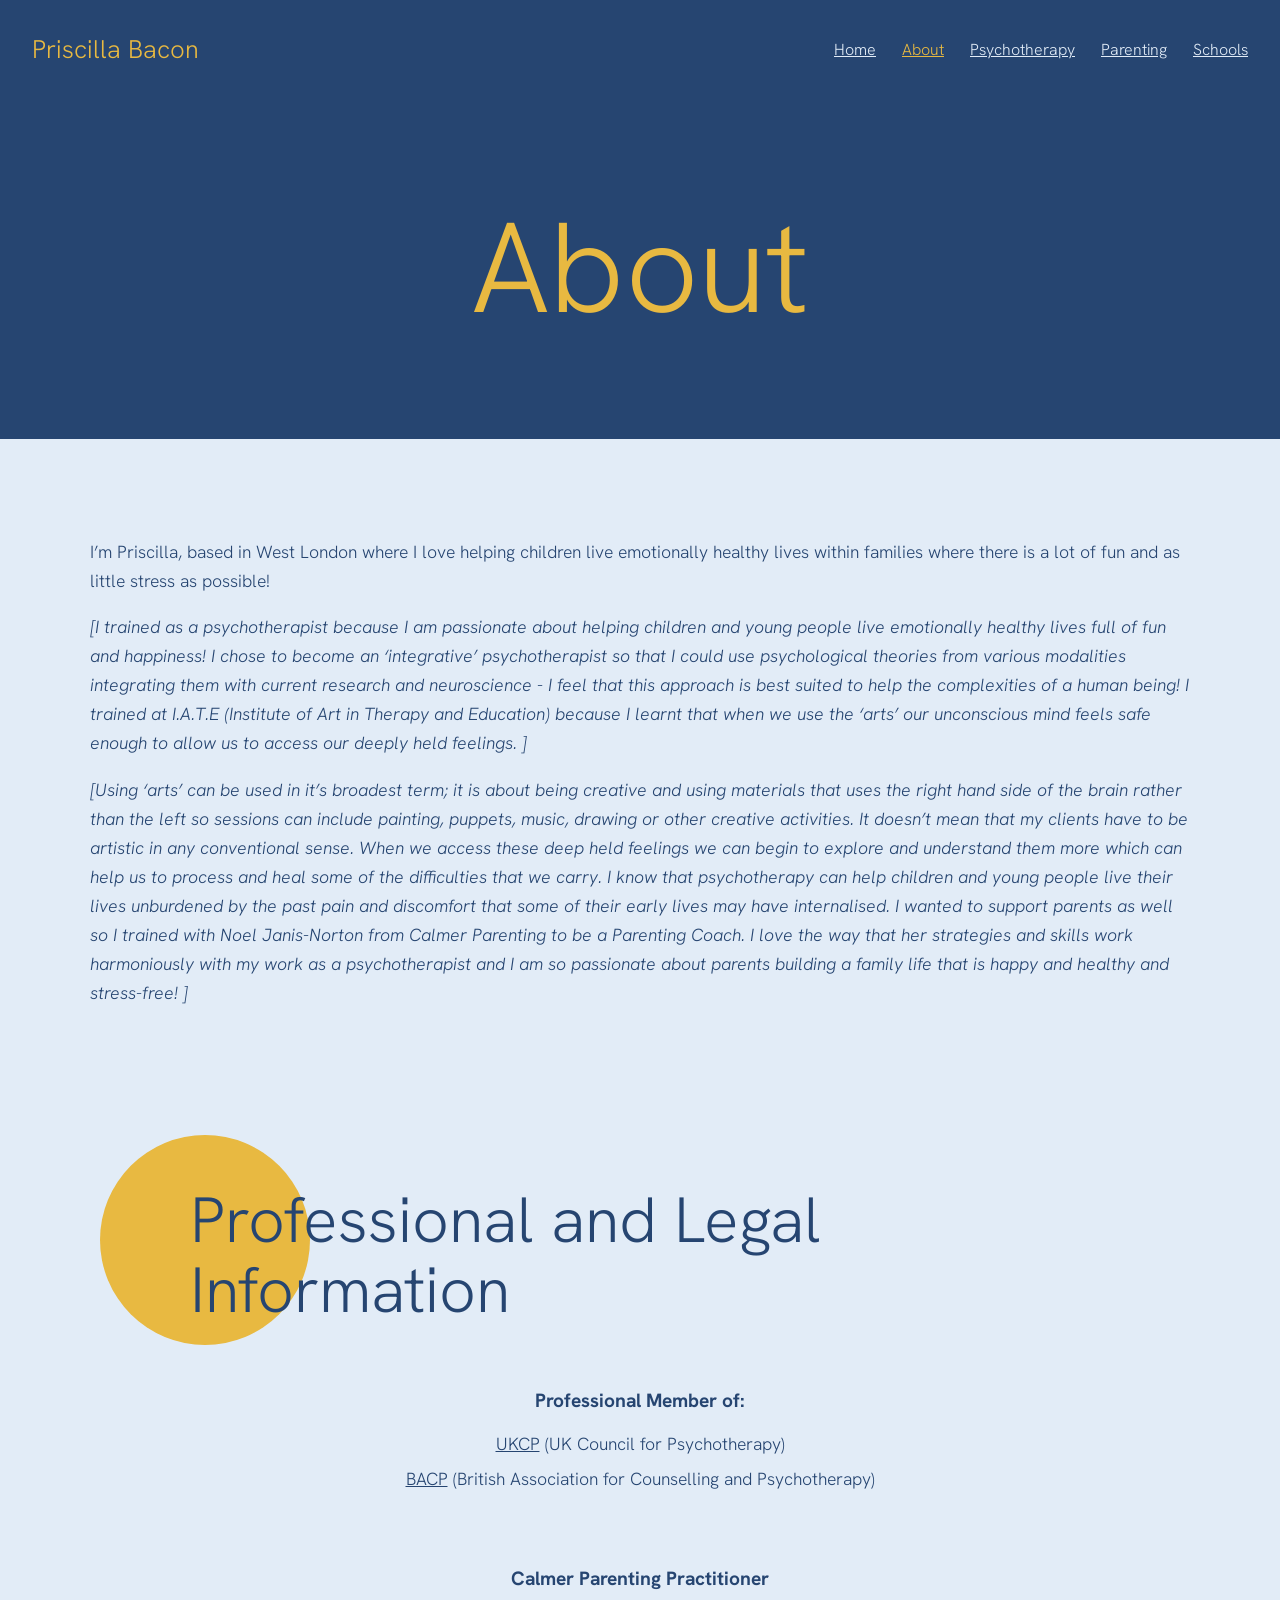
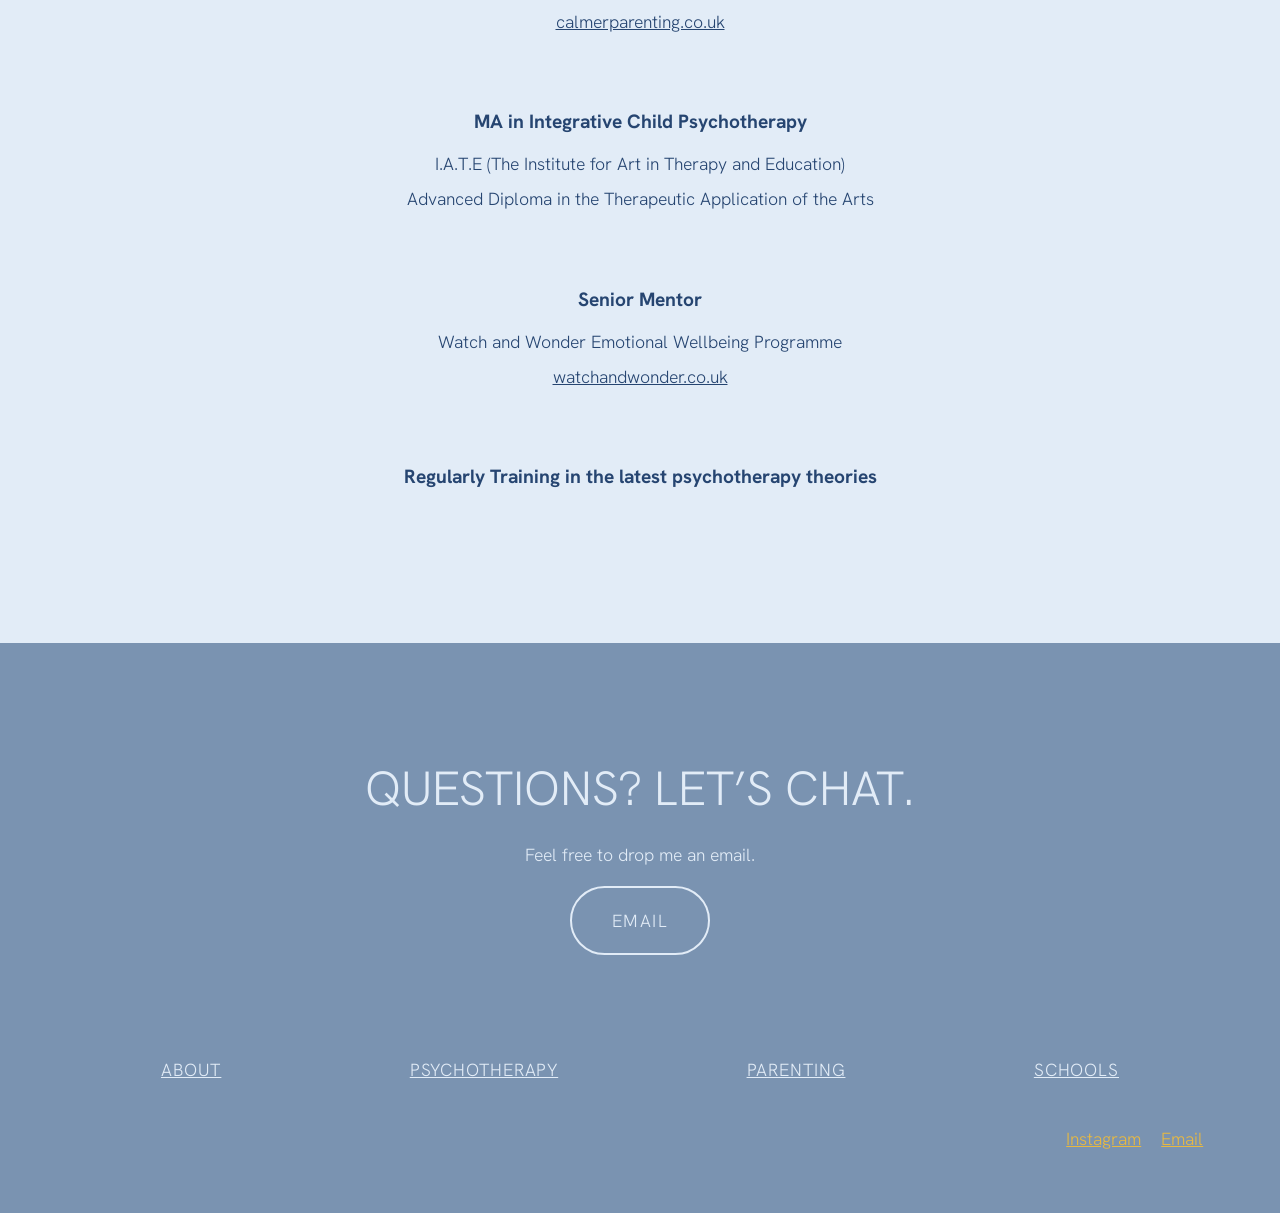
==== about.html @ d5ec3da2 "Add files via upload" ====
<!DOCTYPE html>
<html lang="en-GB">
<head>
<meta charset="utf-8">
<meta name="viewport" content="width=device-width, initial-scale=1">
<title>About | Priscilla Bacon</title>
<meta name="description" content="Parenting Coach and Child Psychotherapist, working in London and Online">
<link rel="preconnect" href="https://fonts.googleapis.com">
<link href="https://fonts.googleapis.com/css2?family=Hanken+Grotesk:wght@300;400;700&display=swap" rel="stylesheet">
<link rel="stylesheet" href="style.css">
</head>
<body>
<header><a class="logo" href="index.html">Priscilla Bacon</a><nav><a href="index.html">Home</a><a class="active" href="about.html">About</a><a href="psychotherapy.html">Psychotherapy</a><a href="parenting.html">Parenting</a><a href="schools.html">Schools</a></nav></header>
<main>
<div class="page-title"><h1>About</h1></div>
<section class="band"><div class="inner">
<p>I&rsquo;m Priscilla, based in West London where I love helping children live emotionally healthy lives within families where there is a lot of fun and as little stress as possible!</p>
<p><em>[I trained as a psychotherapist because I am passionate about helping children and young people live emotionally healthy lives full of fun and happiness!  
I chose to become an ‘integrative’ psychotherapist so that I could use psychological theories from various modalities integrating them with current research and neuroscience - I feel that this approach is best suited to help the complexities of a human being!
I trained at I.A.T.E (Institute of Art in Therapy and Education) because I learnt that when we use the ‘arts’ our unconscious mind feels safe enough to allow us to access our deeply held feelings. ]</em></p>
 <p><em>[Using ‘arts’ can be used in it’s broadest term; it is about being creative and using materials that uses the right hand side of the brain rather than the left so sessions can include painting, puppets, music, drawing or other creative activities.
It doesn’t mean that my clients have to be artistic in any conventional sense.
When we access these deep held feelings we can begin to explore and understand them more which can help us to process and heal some of the difficulties that we carry.
I know that psychotherapy can help children and young people live their lives unburdened by the past pain and discomfort that some of their early lives may have internalised.
I wanted to support parents as well so I trained with Noel Janis-Norton from Calmer Parenting to be a Parenting Coach.   I love the way that her strategies and skills work harmoniously with my work as a psychotherapist and I am so passionate about parents building a family life that is happy and healthy and stress-free! ]</em></p>
</div></section>
<section class="band"><div class="about-head"><h2>Professional and Legal Information</h2></div>
<div class="cred"><h4>Professional Member of:</h4><p><a href="https://www.ukcp.org.uk">UKCP</a> (UK Council for Psychotherapy)</p><p><a href="https://www.bacp.co.uk">BACP</a> (British Association for Counselling and Psychotherapy)</p></div>
<div class="cred"><h4>Calmer Parenting Practitioner</h4><p><a href="https://www.calmerparenting.co.uk">calmerparenting.co.uk</a></p></div>
<div class="cred"><h4>MA in Integrative Child Psychotherapy</h4><p>I.A.T.E (The Institute for Art in Therapy and Education)</p><p>Advanced Diploma in the Therapeutic Application of the Arts</p></div>
<div class="cred"><h4>Senior Mentor</h4><p>Watch and Wonder Emotional Wellbeing Programme</p><p><a href="https://www.watchandwonder.co.uk">watchandwonder.co.uk</a></p></div>
<div class="cred"><h4>Regularly Training in the latest psychotherapy theories</h4></div>
</section>
</main>
<section class="cta">
<h2>Questions? Let&rsquo;s chat.</h2>
<p>Feel free to drop me an email.</p>
<a class="btn" href="mailto:priscilla@priscillabacon.com">Email</a>
<div class="foot-links"><a href="about.html">About</a><a href="psychotherapy.html">Psychotherapy</a><a href="parenting.html">Parenting</a><a href="schools.html">Schools</a></div>
<div class="social"><a href="https://www.instagram.com/passionate_about_parenting/">Instagram</a><a href="mailto:priscilla@priscillabacon.com">Email</a></div>
</section>
<script src="script.js"></script>
</body>
</html>
---- style.css ----
:root{--navy:#264571;--gold:#E8B941;--pale:#E2ECF7;--slate:#7A93B1;--ink:#0F1A2B}
*{box-sizing:border-box}
html{scroll-behavior:smooth}
body{margin:0;font-family:"Hanken Grotesk","DM Sans","Helvetica Neue",Arial,sans-serif;font-weight:300;color:var(--navy);background:var(--pale);line-height:1.65;font-size:1.1rem}
h1,h2,h3{font-weight:300;line-height:1.1;color:var(--gold);margin:0 0 .5em}
h1{font-size:clamp(3rem,10vw,8rem)}
h2{font-size:clamp(2rem,5vw,4rem)}
h3{font-size:1.6rem}
a{color:var(--navy)}
img{max-width:100%;display:block}
header{display:flex;justify-content:space-between;align-items:center;flex-wrap:wrap;gap:12px;padding:28px 32px;background:var(--navy)}
.logo{font-size:1.6rem;text-decoration:none;color:var(--gold)}
nav a{margin-left:26px;color:var(--pale);font-size:1rem}
nav a.active,nav a:hover{color:var(--gold)}
.band{padding:80px 6vw}
.navy{background:var(--navy);color:var(--pale)}
.slate{background:var(--slate);color:var(--pale)}
.navy a{color:var(--pale)}
.inner{max-width:1100px;margin:0 auto}
.page-title{background:var(--navy);text-align:center;padding:100px 6vw}
.page-title h1{margin:0}
.hero{display:grid;grid-template-columns:1fr 1fr;gap:48px;align-items:center}
.hero p{font-size:1.4rem}
.tags{list-style:none;padding:0;display:flex;gap:22px;flex-wrap:wrap;letter-spacing:.12em;color:var(--gold)}
.btn{display:inline-block;padding:18px 40px;border:2px solid currentColor;border-radius:60px;text-decoration:none;letter-spacing:.08em;text-transform:uppercase}
.btn:hover{background:var(--gold);color:var(--navy);border-color:var(--gold)}
.cards{display:grid;grid-template-columns:repeat(auto-fit,minmax(240px,1fr));gap:24px}
.card{background:var(--pale);padding:36px;color:var(--navy)}
.card h3{color:var(--gold)}
.feature{display:grid;grid-template-columns:1fr 1fr;gap:0;align-items:start;max-width:1100px;margin:0 auto 60px}
.feature .box{background:var(--pale);padding:48px;color:var(--navy);position:relative;z-index:1}
.feature.rev .box{order:2}
.feature img{width:100%}
.feature ul{padding-left:1.2em}
.topics{display:flex;flex-wrap:wrap;gap:12px;padding:0;list-style:none}
.topics li{border:1px solid var(--navy);border-radius:30px;padding:6px 18px;font-size:.95rem}
.ticker{overflow:hidden;white-space:nowrap;color:var(--gold);font-size:1.8rem;padding:30px 0;background:var(--slate)}
.ticker span{display:inline-block;padding-left:100%;animation:tick 25s linear infinite}
@keyframes tick{to{transform:translateX(-100%)}}
.carousel{position:relative;max-width:1100px;margin:0 auto;padding:0 90px;min-height:420px;display:flex;align-items:center}
.slide{display:none;text-align:center;color:var(--gold);width:100%}
.slide.on{display:block}
.slide p{font-size:1.5rem;margin:0 0 30px}
.slide cite{font-style:normal;font-size:1rem}
.arrow{position:absolute;top:50%;transform:translateY(-50%);width:62px;height:62px;border-radius:50%;border:0;background:var(--ink);color:#fff;font-size:1.6rem;cursor:pointer}
.arrow.prev{left:0}.arrow.next{right:0}
.about-head{position:relative;max-width:900px;margin:0 auto 60px}
.about-head:before{content:"";position:absolute;left:-90px;top:-50px;width:210px;height:210px;border-radius:50%;background:var(--gold)}
.about-head h2{position:relative;color:var(--navy);margin:0}
.cred{text-align:center;margin:0 auto 70px;max-width:800px}
.cred h4{font-size:1.2rem;font-weight:700;margin:0 0 12px}
.cred p{margin:6px 0}
.cta{text-align:center;background:var(--slate);color:var(--pale);padding:120px 6vw 60px}
.cta h2{color:var(--pale);font-size:clamp(1.8rem,4vw,3rem);text-transform:uppercase}
.cta .btn{color:var(--pale)}
.foot-links{display:flex;justify-content:space-around;flex-wrap:wrap;gap:20px;margin-top:100px}
.foot-links a{color:var(--pale);text-transform:uppercase;letter-spacing:.05em}
.social{text-align:right;margin-top:40px}
.social a{color:var(--gold);margin-left:20px}
@media(max-width:800px){.hero,.feature{grid-template-columns:1fr}.feature.rev .box{order:0}.carousel{padding:0 10px 90px}.arrow{top:auto;bottom:0;transform:none}.arrow.prev{left:calc(50% - 75px)}.arrow.next{right:calc(50% - 75px)}.about-head:before{left:-20px;width:140px;height:140px}}
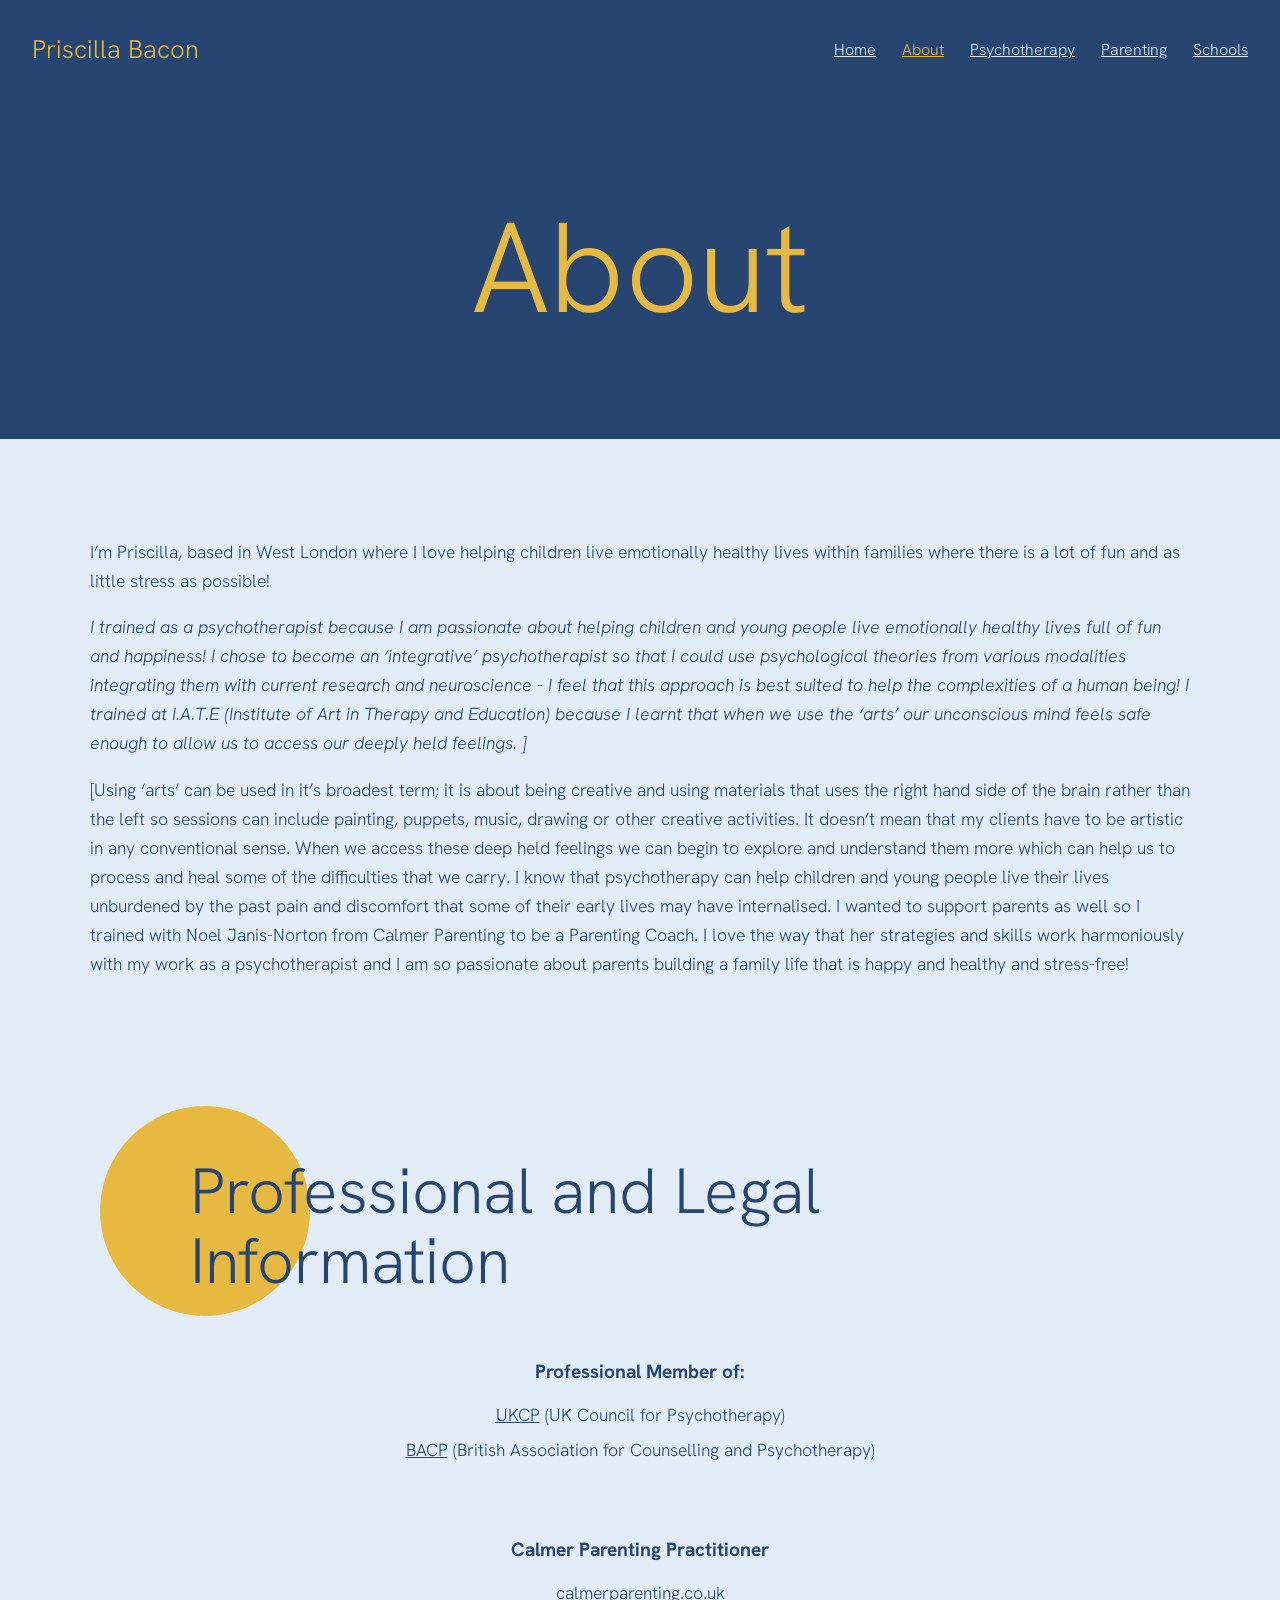
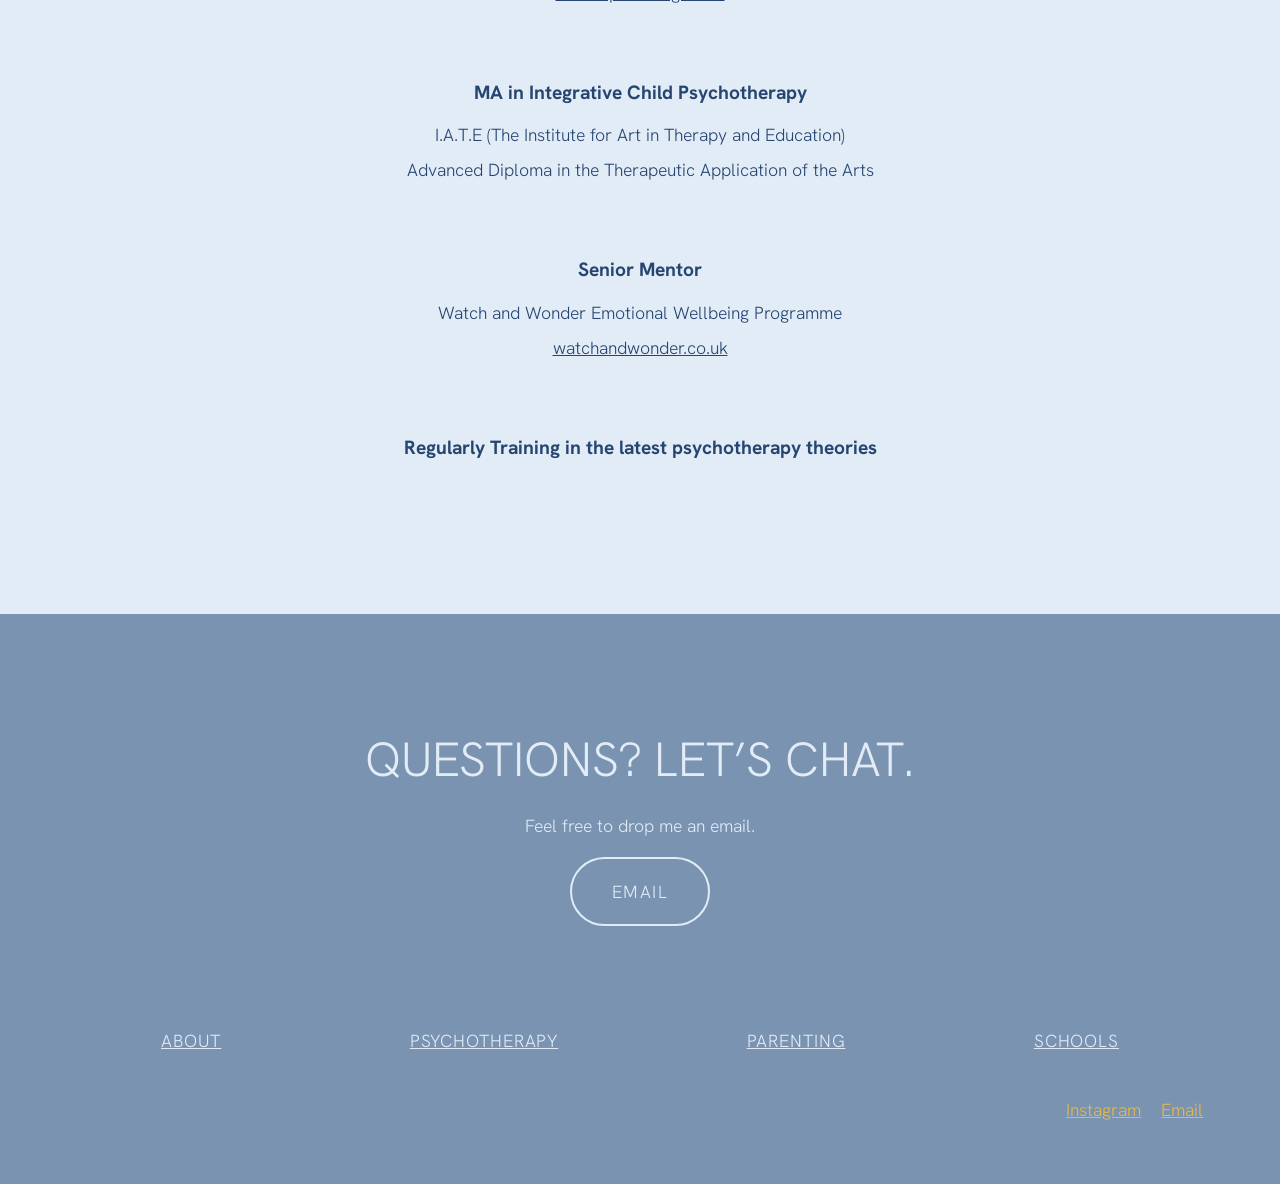
==== commit 4b3a447b: "Update about.html" ====
--- a/about.html
+++ b/about.html
@@ -15,14 +15,14 @@
 <div class="page-title"><h1>About</h1></div>
 <section class="band"><div class="inner">
 <p>I&rsquo;m Priscilla, based in West London where I love helping children live emotionally healthy lives within families where there is a lot of fun and as little stress as possible!</p>
-<p><em>[I trained as a psychotherapist because I am passionate about helping children and young people live emotionally healthy lives full of fun and happiness!  
+<p><em>I trained as a psychotherapist because I am passionate about helping children and young people live emotionally healthy lives full of fun and happiness!  
 I chose to become an ‘integrative’ psychotherapist so that I could use psychological theories from various modalities integrating them with current research and neuroscience - I feel that this approach is best suited to help the complexities of a human being!
 I trained at I.A.T.E (Institute of Art in Therapy and Education) because I learnt that when we use the ‘arts’ our unconscious mind feels safe enough to allow us to access our deeply held feelings. ]</em></p>
- <p><em>[Using ‘arts’ can be used in it’s broadest term; it is about being creative and using materials that uses the right hand side of the brain rather than the left so sessions can include painting, puppets, music, drawing or other creative activities.
+ <p>[Using ‘arts’ can be used in it’s broadest term; it is about being creative and using materials that uses the right hand side of the brain rather than the left so sessions can include painting, puppets, music, drawing or other creative activities.
 It doesn’t mean that my clients have to be artistic in any conventional sense.
 When we access these deep held feelings we can begin to explore and understand them more which can help us to process and heal some of the difficulties that we carry.
 I know that psychotherapy can help children and young people live their lives unburdened by the past pain and discomfort that some of their early lives may have internalised.
-I wanted to support parents as well so I trained with Noel Janis-Norton from Calmer Parenting to be a Parenting Coach.   I love the way that her strategies and skills work harmoniously with my work as a psychotherapist and I am so passionate about parents building a family life that is happy and healthy and stress-free! ]</em></p>
+I wanted to support parents as well so I trained with Noel Janis-Norton from Calmer Parenting to be a Parenting Coach.   I love the way that her strategies and skills work harmoniously with my work as a psychotherapist and I am so passionate about parents building a family life that is happy and healthy and stress-free! </p>
 </div></section>
 <section class="band"><div class="about-head"><h2>Professional and Legal Information</h2></div>
 <div class="cred"><h4>Professional Member of:</h4><p><a href="https://www.ukcp.org.uk">UKCP</a> (UK Council for Psychotherapy)</p><p><a href="https://www.bacp.co.uk">BACP</a> (British Association for Counselling and Psychotherapy)</p></div>
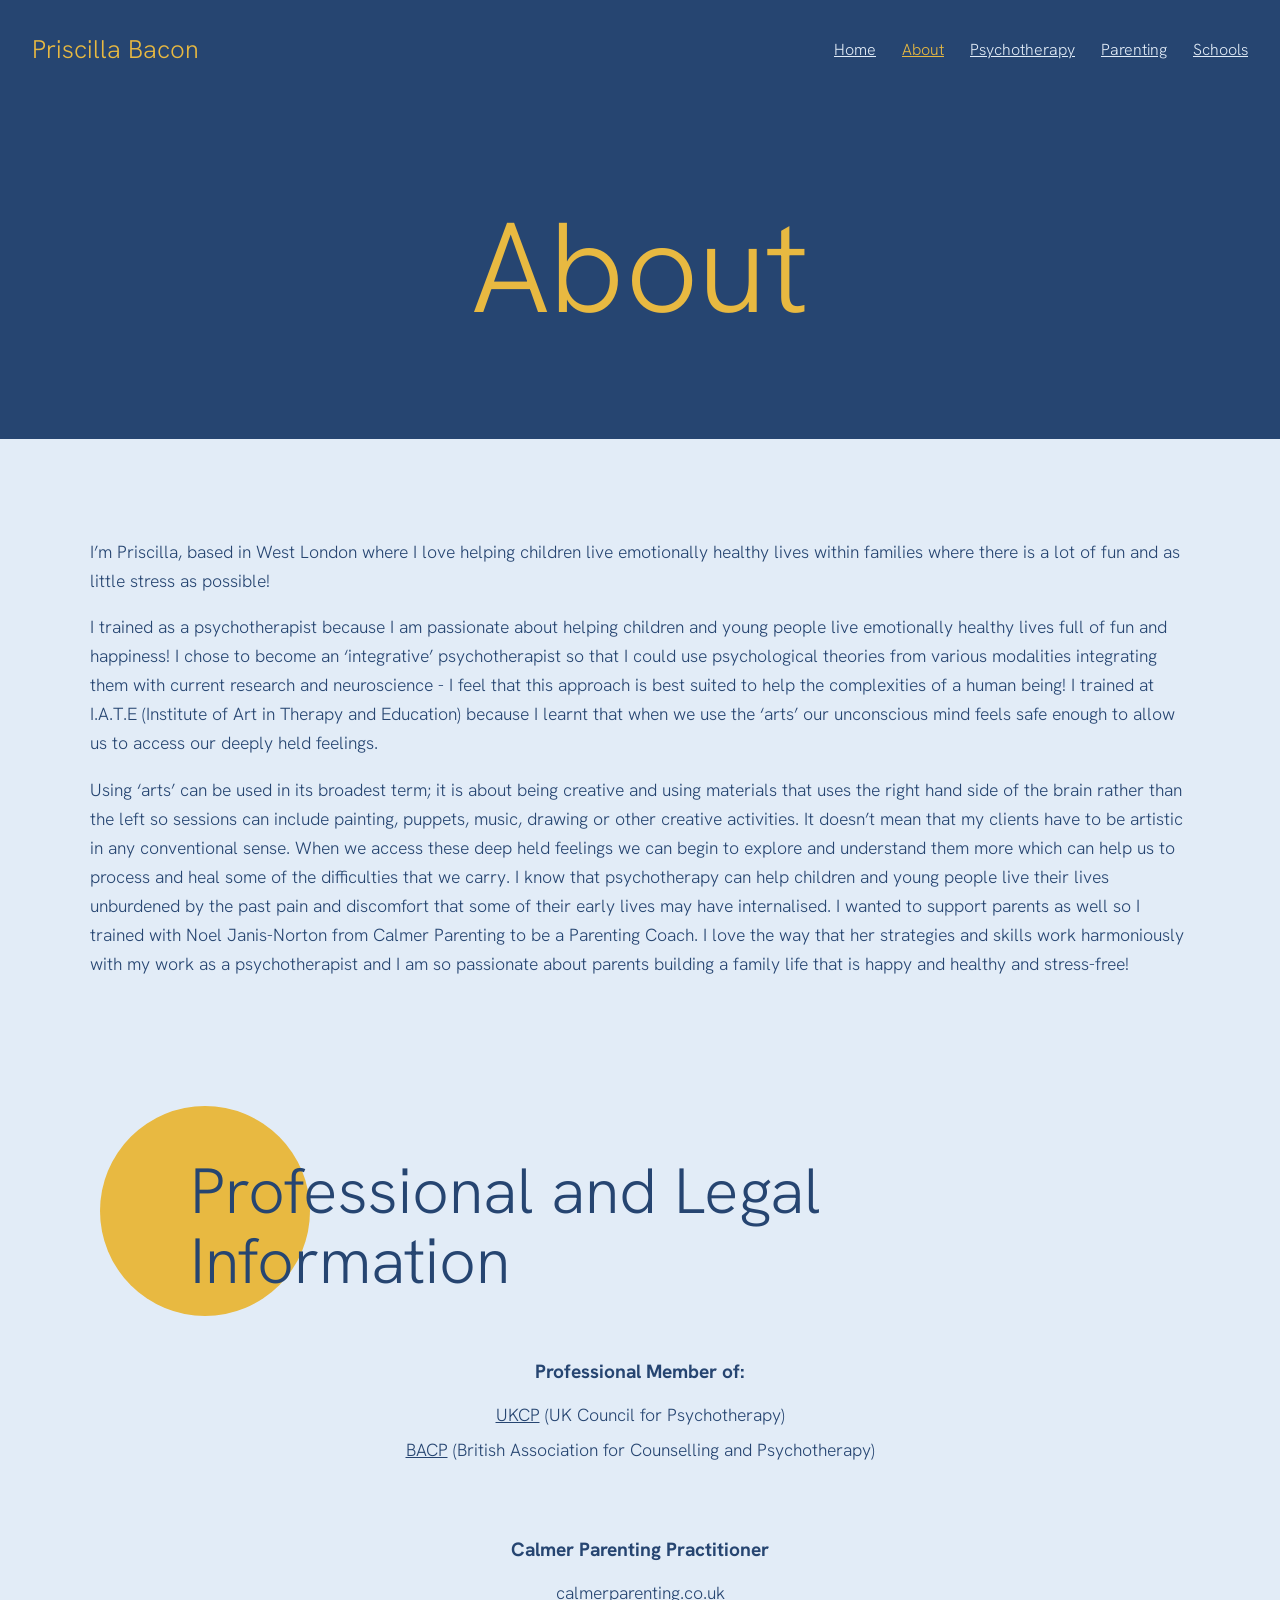
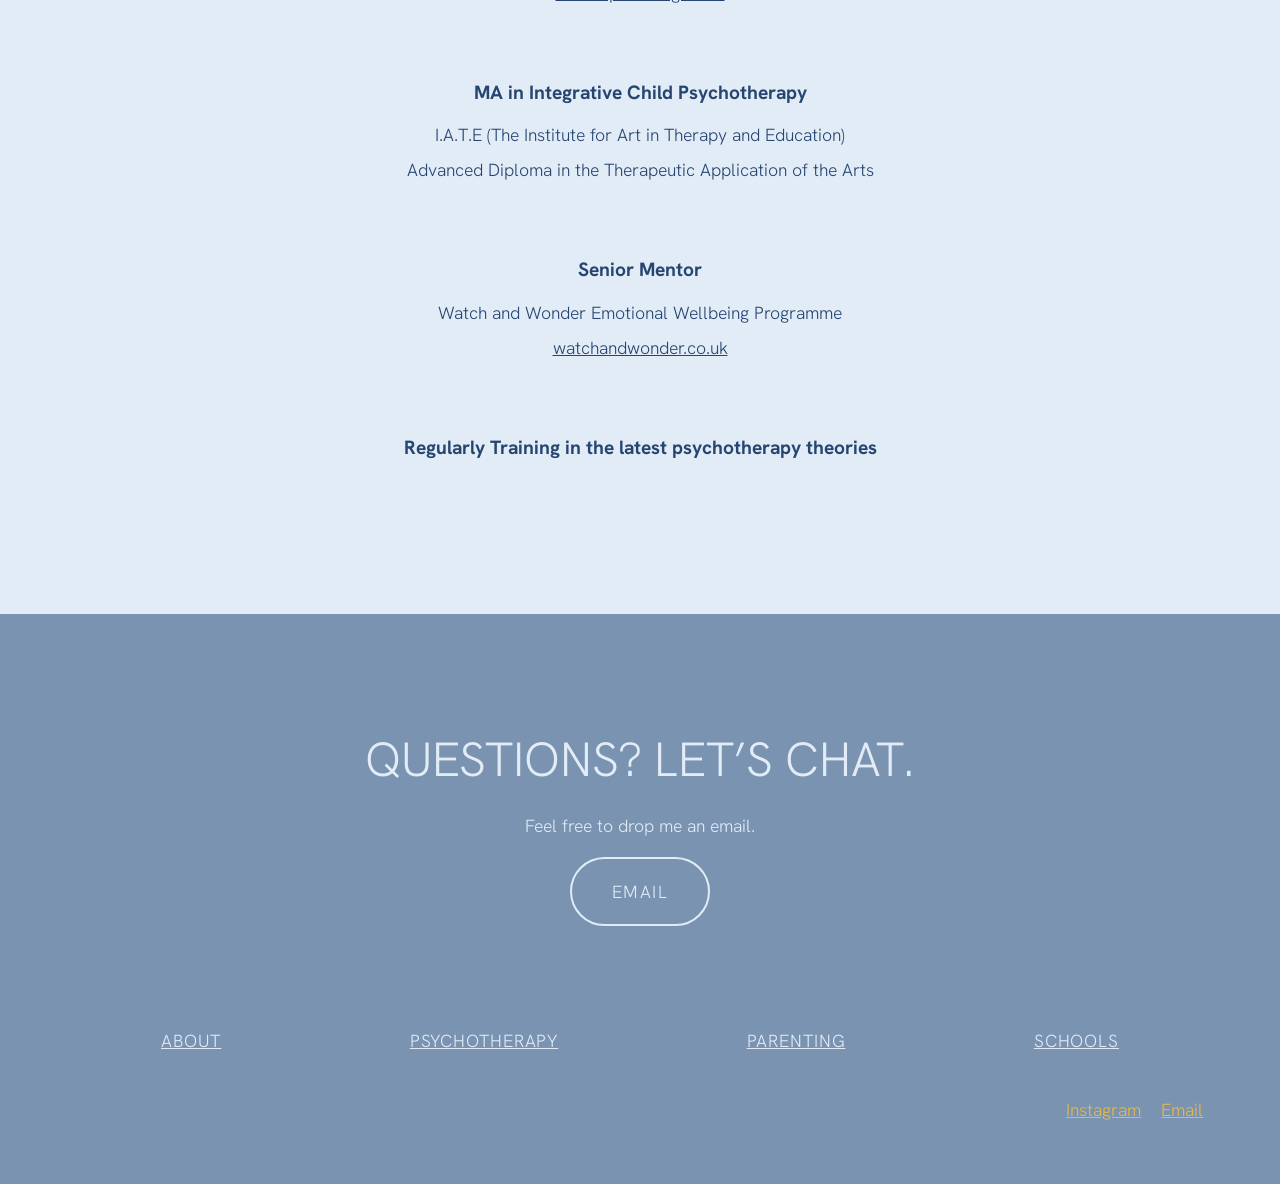
==== commit 4bd2df3f: "Add files via upload" ====
--- a/about.html
+++ b/about.html
@@ -7,6 +7,8 @@
 <meta name="description" content="Parenting Coach and Child Psychotherapist, working in London and Online">
 <link rel="preconnect" href="https://fonts.googleapis.com">
 <link href="https://fonts.googleapis.com/css2?family=Hanken+Grotesk:wght@300;400;700&display=swap" rel="stylesheet">
+<link rel="icon" type="image/png" href="favicondarkpriscilla.png" media="(prefers-color-scheme: light)">
+<link rel="icon" type="image/png" href="faviconlightpriscilla.png" media="(prefers-color-scheme: dark)">
 <link rel="stylesheet" href="style.css">
 </head>
 <body>
@@ -15,14 +17,14 @@
 <div class="page-title"><h1>About</h1></div>
 <section class="band"><div class="inner">
 <p>I&rsquo;m Priscilla, based in West London where I love helping children live emotionally healthy lives within families where there is a lot of fun and as little stress as possible!</p>
-<p><em>I trained as a psychotherapist because I am passionate about helping children and young people live emotionally healthy lives full of fun and happiness!  
+<p>I trained as a psychotherapist because I am passionate about helping children and young people live emotionally healthy lives full of fun and happiness!  
 I chose to become an ‘integrative’ psychotherapist so that I could use psychological theories from various modalities integrating them with current research and neuroscience - I feel that this approach is best suited to help the complexities of a human being!
-I trained at I.A.T.E (Institute of Art in Therapy and Education) because I learnt that when we use the ‘arts’ our unconscious mind feels safe enough to allow us to access our deeply held feelings. ]</em></p>
- <p>[Using ‘arts’ can be used in it’s broadest term; it is about being creative and using materials that uses the right hand side of the brain rather than the left so sessions can include painting, puppets, music, drawing or other creative activities.
+I trained at I.A.T.E (Institute of Art in Therapy and Education) because I learnt that when we use the ‘arts’ our unconscious mind feels safe enough to allow us to access our deeply held feelings.</p>
+ <p>Using ‘arts’ can be used in its broadest term; it is about being creative and using materials that uses the right hand side of the brain rather than the left so sessions can include painting, puppets, music, drawing or other creative activities.
 It doesn’t mean that my clients have to be artistic in any conventional sense.
 When we access these deep held feelings we can begin to explore and understand them more which can help us to process and heal some of the difficulties that we carry.
 I know that psychotherapy can help children and young people live their lives unburdened by the past pain and discomfort that some of their early lives may have internalised.
-I wanted to support parents as well so I trained with Noel Janis-Norton from Calmer Parenting to be a Parenting Coach.   I love the way that her strategies and skills work harmoniously with my work as a psychotherapist and I am so passionate about parents building a family life that is happy and healthy and stress-free! </p>
+I wanted to support parents as well so I trained with Noel Janis-Norton from Calmer Parenting to be a Parenting Coach.   I love the way that her strategies and skills work harmoniously with my work as a psychotherapist and I am so passionate about parents building a family life that is happy and healthy and stress-free!</p>
 </div></section>
 <section class="band"><div class="about-head"><h2>Professional and Legal Information</h2></div>
 <div class="cred"><h4>Professional Member of:</h4><p><a href="https://www.ukcp.org.uk">UKCP</a> (UK Council for Psychotherapy)</p><p><a href="https://www.bacp.co.uk">BACP</a> (British Association for Counselling and Psychotherapy)</p></div>
--- a/style.css
+++ b/style.css
@@ -30,6 +30,7 @@
 .feature{display:grid;grid-template-columns:1fr 1fr;gap:0;align-items:start;max-width:1100px;margin:0 auto 60px}
 .feature .box{background:var(--pale);padding:48px;color:var(--navy);position:relative;z-index:1}
 .feature.rev .box{order:2}
+.feature.solo{grid-template-columns:1fr;max-width:800px}
 .feature img{width:100%}
 .feature ul{padding-left:1.2em}
 .topics{display:flex;flex-wrap:wrap;gap:12px;padding:0;list-style:none}
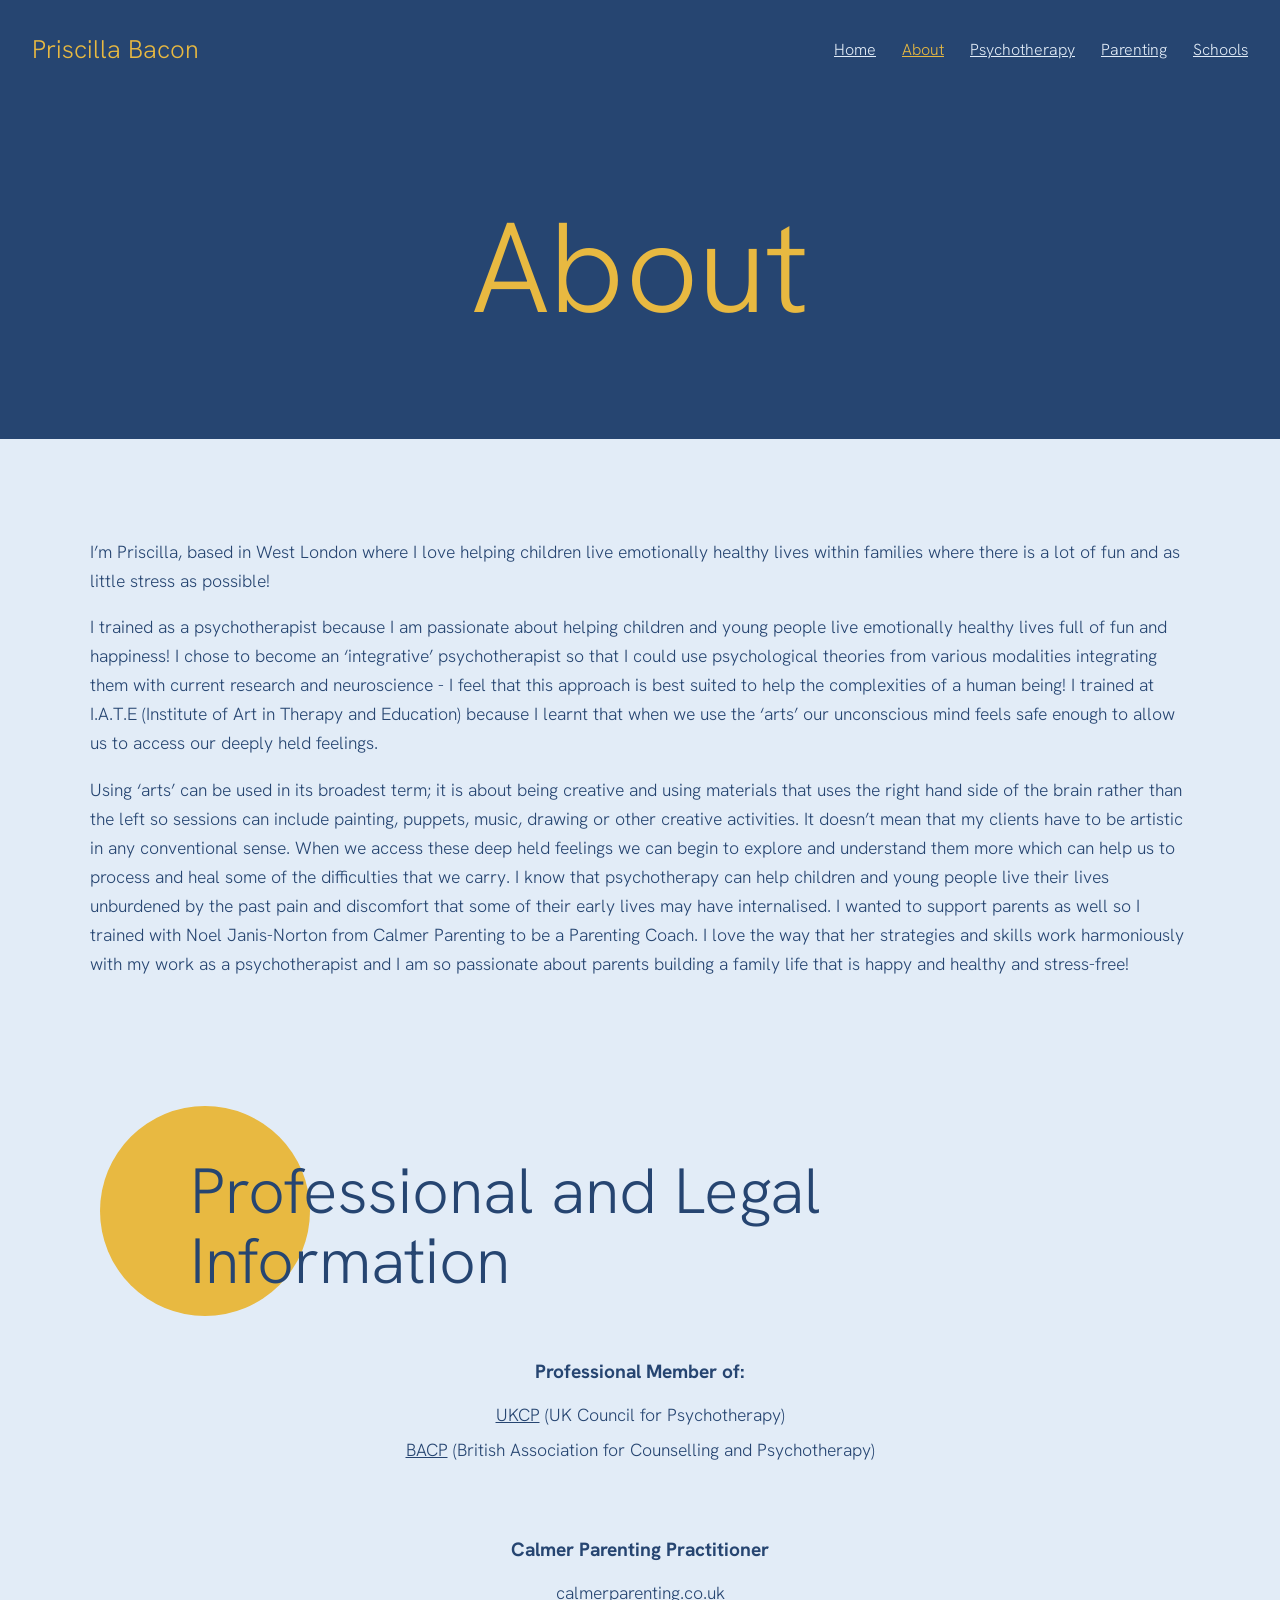
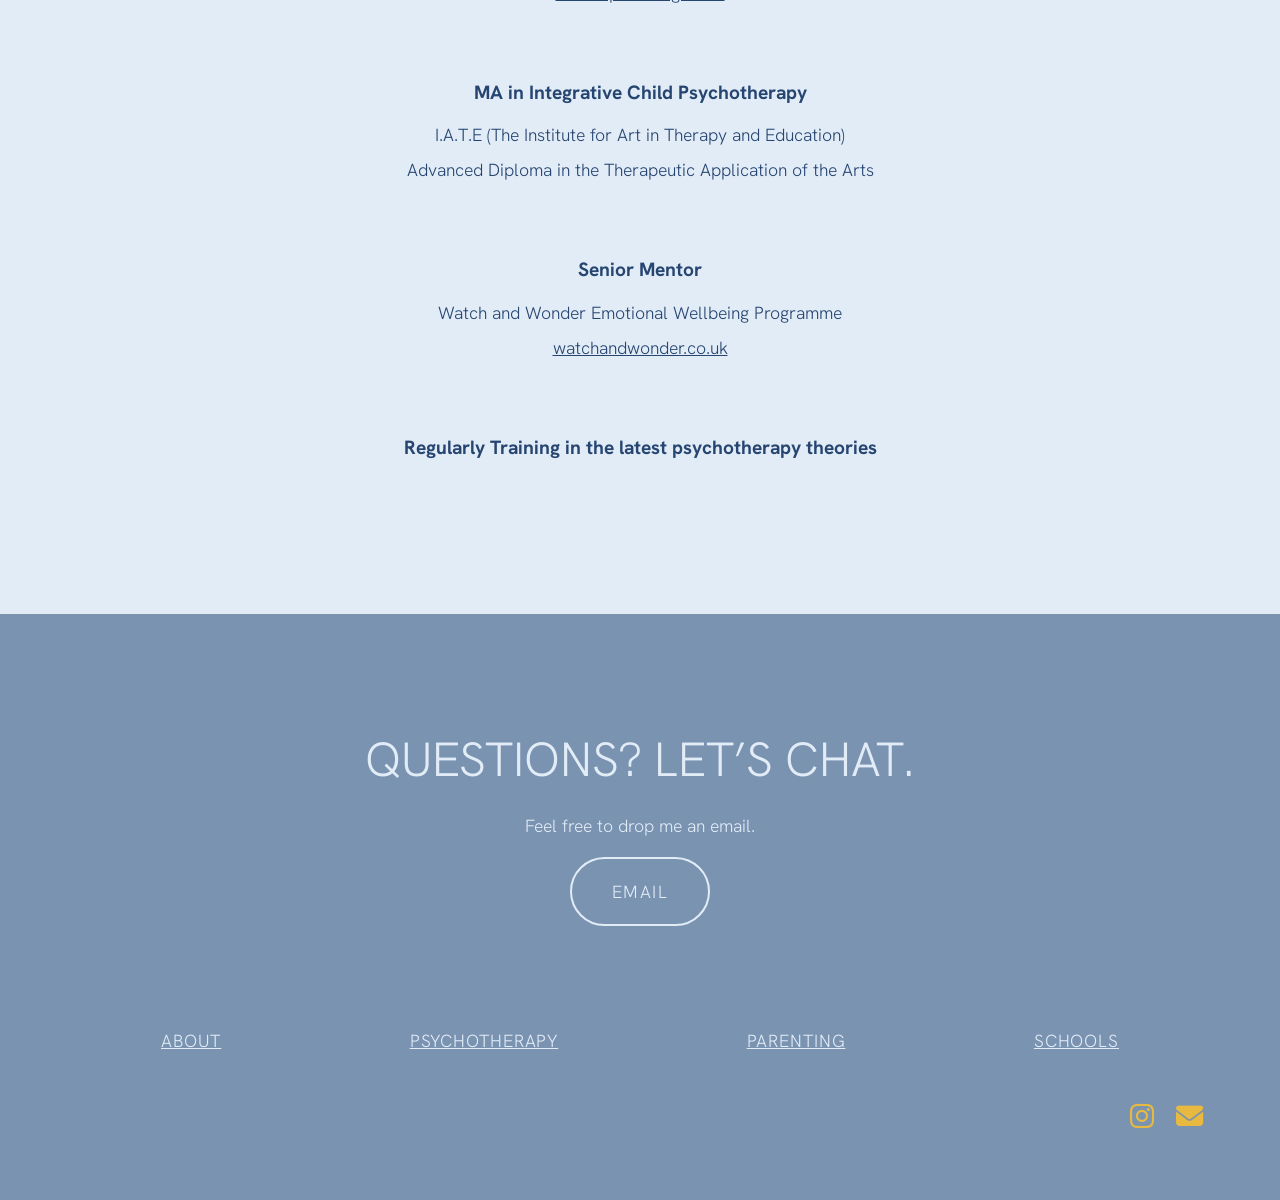
==== commit bf3e761e: "instagram and email links from text to icons" ====
--- a/about.html
+++ b/about.html
@@ -3,12 +3,22 @@
 <head>
 <meta charset="utf-8">
 <meta name="viewport" content="width=device-width, initial-scale=1">
-<title>About | Priscilla Bacon</title>
-<meta name="description" content="Parenting Coach and Child Psychotherapist, working in London and Online">
+<title>About Priscilla Bacon | Integrative Child Psychotherapist, West London</title>
+<meta name="description" content="UKCP and BACP registered integrative child psychotherapist and Calmer Parenting practitioner, with an MA from IATE. Based in West London and working online.">
+<link rel="canonical" href="https://www.priscillabacon.com/about">
+<meta property="og:type" content="website">
+<meta property="og:site_name" content="Priscilla Bacon">
+<meta property="og:title" content="About Priscilla Bacon | Integrative Child Psychotherapist, West London">
+<meta property="og:description" content="UKCP and BACP registered integrative child psychotherapist and Calmer Parenting practitioner, with an MA from IATE. Based in West London and working online.">
+<meta property="og:url" content="https://www.priscillabacon.com/about">
+<meta property="og:image" content="https://www.priscillabacon.com/hero.jpg">
+<meta property="og:locale" content="en_GB">
+<meta name="twitter:card" content="summary_large_image">
 <link rel="preconnect" href="https://fonts.googleapis.com">
 <link href="https://fonts.googleapis.com/css2?family=Hanken+Grotesk:wght@300;400;700&display=swap" rel="stylesheet">
 <link rel="icon" type="image/png" href="favicondarkpriscilla.png" media="(prefers-color-scheme: light)">
 <link rel="icon" type="image/png" href="faviconlightpriscilla.png" media="(prefers-color-scheme: dark)">
+<link rel="stylesheet" href="https://cdnjs.cloudflare.com/ajax/libs/font-awesome/6.5.2/css/all.min.css">
 <link rel="stylesheet" href="style.css">
 </head>
 <body>
@@ -39,8 +49,20 @@
 <p>Feel free to drop me an email.</p>
 <a class="btn" href="mailto:priscilla@priscillabacon.com">Email</a>
 <div class="foot-links"><a href="about.html">About</a><a href="psychotherapy.html">Psychotherapy</a><a href="parenting.html">Parenting</a><a href="schools.html">Schools</a></div>
-<div class="social"><a href="https://www.instagram.com/passionate_about_parenting/">Instagram</a><a href="mailto:priscilla@priscillabacon.com">Email</a></div>
+<div class="social"><a href="https://www.instagram.com/passionate_about_parenting/" aria-label="Instagram" title="Instagram"><i class="fa-brands fa-instagram" aria-hidden="true"></i></a><a href="mailto:priscilla@priscillabacon.com" aria-label="Email" title="Email"><i class="fa-solid fa-envelope" aria-hidden="true"></i></a></div>
 </section>
-<script src="script.js"></script>
+<script>
+document.querySelectorAll('.carousel').forEach(function(c){
+  var s=c.querySelectorAll('.slide'),i=0;
+  if(!s.length)return;
+  function show(n){
+    i=(n+s.length)%s.length;
+    for(var k=0;k<s.length;k++){s[k].style.display=(k===i)?'block':'none';}
+  }
+  c.querySelector('.prev').onclick=function(){show(i-1)};
+  c.querySelector('.next').onclick=function(){show(i+1)};
+  show(0);
+});
+</script>
 </body>
 </html>
--- a/style.css
+++ b/style.css
@@ -7,7 +7,7 @@
 h2{font-size:clamp(2rem,5vw,4rem)}
 h3{font-size:1.6rem}
 a{color:var(--navy)}
-img{max-width:100%;display:block}
+img{max-width:100%;height:auto;display:block}
 header{display:flex;justify-content:space-between;align-items:center;flex-wrap:wrap;gap:12px;padding:28px 32px;background:var(--navy)}
 .logo{font-size:1.6rem;text-decoration:none;color:var(--gold)}
 nav a{margin-left:26px;color:var(--pale);font-size:1rem}
@@ -39,8 +39,7 @@
 .ticker span{display:inline-block;padding-left:100%;animation:tick 25s linear infinite}
 @keyframes tick{to{transform:translateX(-100%)}}
 .carousel{position:relative;max-width:1100px;margin:0 auto;padding:0 90px;min-height:420px;display:flex;align-items:center}
-.slide{display:none;text-align:center;color:var(--gold);width:100%}
-.slide.on{display:block}
+.slide{text-align:center;color:var(--gold);width:100%}
 .slide p{font-size:1.5rem;margin:0 0 30px}
 .slide cite{font-style:normal;font-size:1rem}
 .arrow{position:absolute;top:50%;transform:translateY(-50%);width:62px;height:62px;border-radius:50%;border:0;background:var(--ink);color:#fff;font-size:1.6rem;cursor:pointer}
@@ -57,5 +56,6 @@
 .foot-links{display:flex;justify-content:space-around;flex-wrap:wrap;gap:20px;margin-top:100px}
 .foot-links a{color:var(--pale);text-transform:uppercase;letter-spacing:.05em}
 .social{text-align:right;margin-top:40px}
-.social a{color:var(--gold);margin-left:20px}
+.social a{color:var(--gold);margin-left:22px;font-size:1.7rem;text-decoration:none;display:inline-block;transition:transform .15s}
+.social a:hover{transform:scale(1.12)}
 @media(max-width:800px){.hero,.feature{grid-template-columns:1fr}.feature.rev .box{order:0}.carousel{padding:0 10px 90px}.arrow{top:auto;bottom:0;transform:none}.arrow.prev{left:calc(50% - 75px)}.arrow.next{right:calc(50% - 75px)}.about-head:before{left:-20px;width:140px;height:140px}}
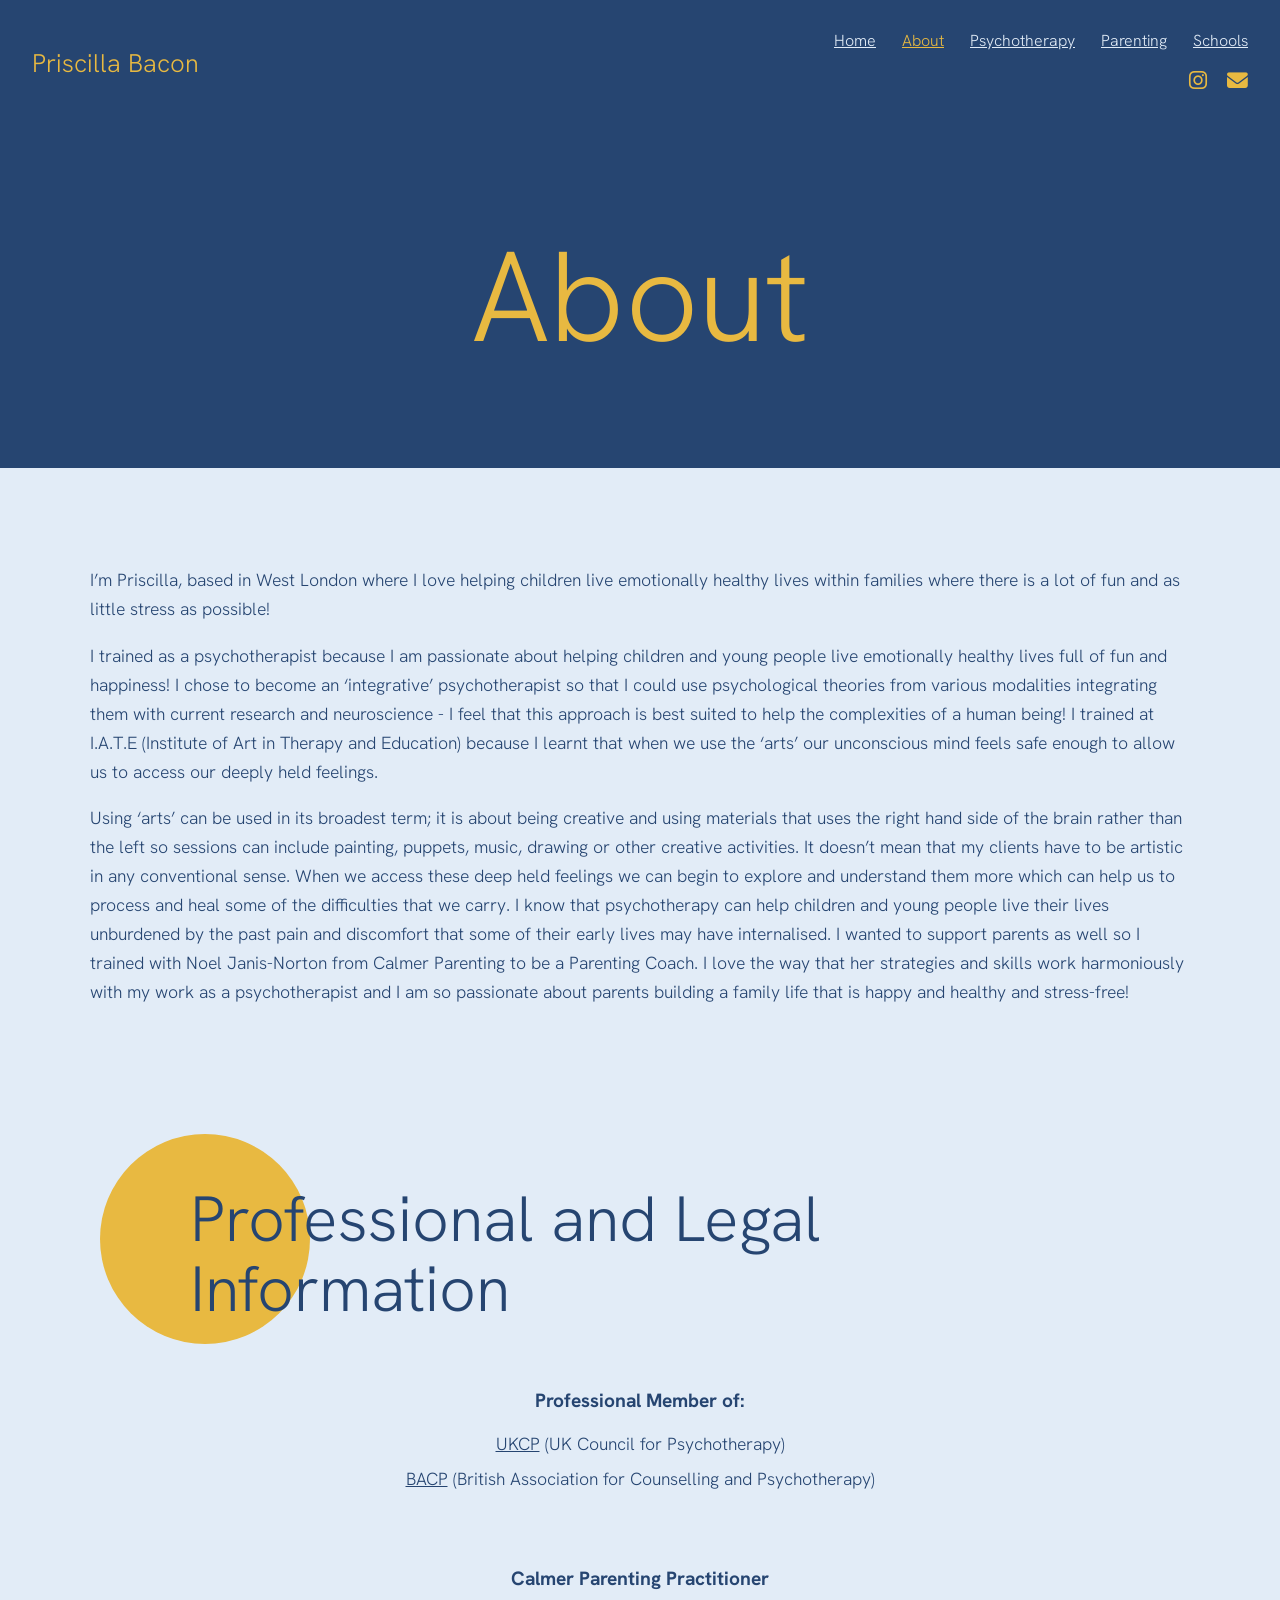
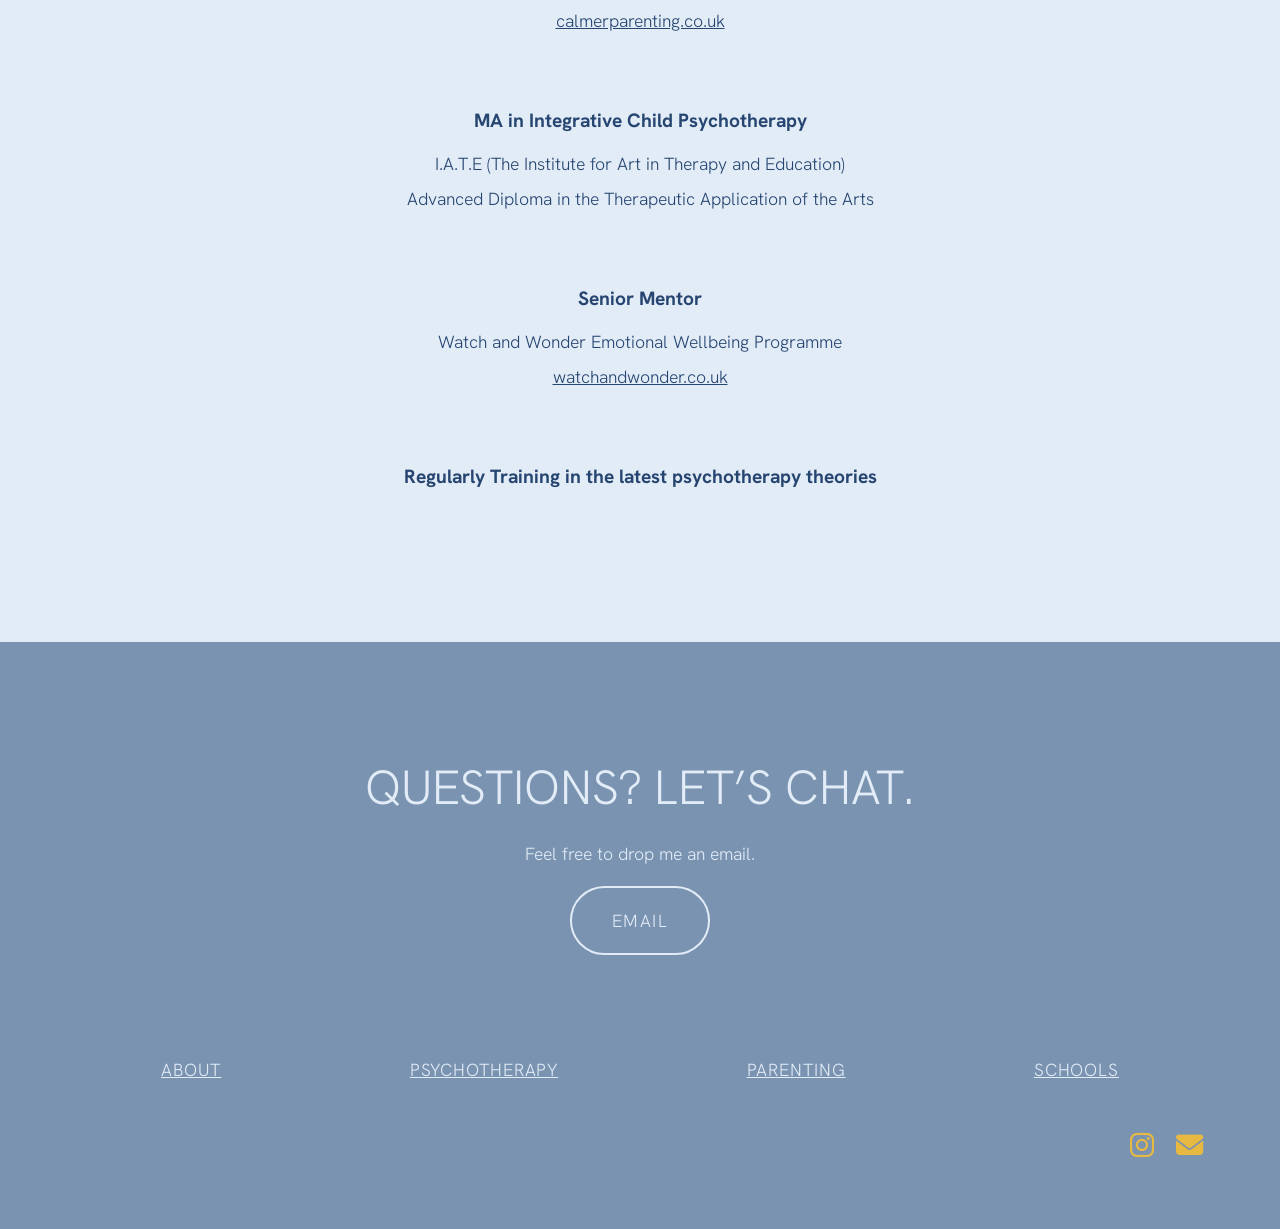
==== commit 5523c0b9: "Add files via upload" ====
--- a/about.html
+++ b/about.html
@@ -22,7 +22,7 @@
 <link rel="stylesheet" href="style.css">
 </head>
 <body>
-<header><a class="logo" href="index.html">Priscilla Bacon</a><nav><a href="index.html">Home</a><a class="active" href="about.html">About</a><a href="psychotherapy.html">Psychotherapy</a><a href="parenting.html">Parenting</a><a href="schools.html">Schools</a></nav></header>
+<header><a class="logo" href="index.html">Priscilla Bacon</a><div class="head-right"><nav><a href="index.html">Home</a><a class="active" href="about.html">About</a><a href="psychotherapy.html">Psychotherapy</a><a href="parenting.html">Parenting</a><a href="schools.html">Schools</a></nav><div class="head-social"><a href="https://www.instagram.com/passionate_about_parenting/" aria-label="Instagram" title="Instagram"><i class="fa-brands fa-instagram" aria-hidden="true"></i></a><a href="mailto:priscilla@priscillabacon.com" aria-label="Email" title="Email"><i class="fa-solid fa-envelope" aria-hidden="true"></i></a></div></div></header>
 <main>
 <div class="page-title"><h1>About</h1></div>
 <section class="band"><div class="inner">
--- a/style.css
+++ b/style.css
@@ -10,8 +10,13 @@
 img{max-width:100%;height:auto;display:block}
 header{display:flex;justify-content:space-between;align-items:center;flex-wrap:wrap;gap:12px;padding:28px 32px;background:var(--navy)}
 .logo{font-size:1.6rem;text-decoration:none;color:var(--gold)}
-nav a{margin-left:26px;color:var(--pale);font-size:1rem}
+nav{display:flex;flex-wrap:wrap;justify-content:flex-end;column-gap:26px;row-gap:6px}
+nav a{color:var(--pale);font-size:1rem}
 nav a.active,nav a:hover{color:var(--gold)}
+.head-right{display:flex;flex-direction:column;align-items:flex-end;gap:10px}
+.head-social{display:flex;gap:20px}
+.head-social a{color:var(--gold);font-size:1.3rem;text-decoration:none;display:inline-block;transition:transform .15s}
+.head-social a:hover{transform:scale(1.12)}
 .band{padding:80px 6vw}
 .navy{background:var(--navy);color:var(--pale)}
 .slate{background:var(--slate);color:var(--pale)}
@@ -58,4 +63,4 @@
 .social{text-align:right;margin-top:40px}
 .social a{color:var(--gold);margin-left:22px;font-size:1.7rem;text-decoration:none;display:inline-block;transition:transform .15s}
 .social a:hover{transform:scale(1.12)}
-@media(max-width:800px){.hero,.feature{grid-template-columns:1fr}.feature.rev .box{order:0}.carousel{padding:0 10px 90px}.arrow{top:auto;bottom:0;transform:none}.arrow.prev{left:calc(50% - 75px)}.arrow.next{right:calc(50% - 75px)}.about-head:before{left:-20px;width:140px;height:140px}}
+@media(max-width:800px){.head-right{align-items:flex-start}nav{justify-content:flex-start}.hero,.feature{grid-template-columns:1fr}.feature.rev .box{order:0}.carousel{padding:0 10px 90px}.arrow{top:auto;bottom:0;transform:none}.arrow.prev{left:calc(50% - 75px)}.arrow.next{right:calc(50% - 75px)}.about-head:before{left:-20px;width:140px;height:140px}}
